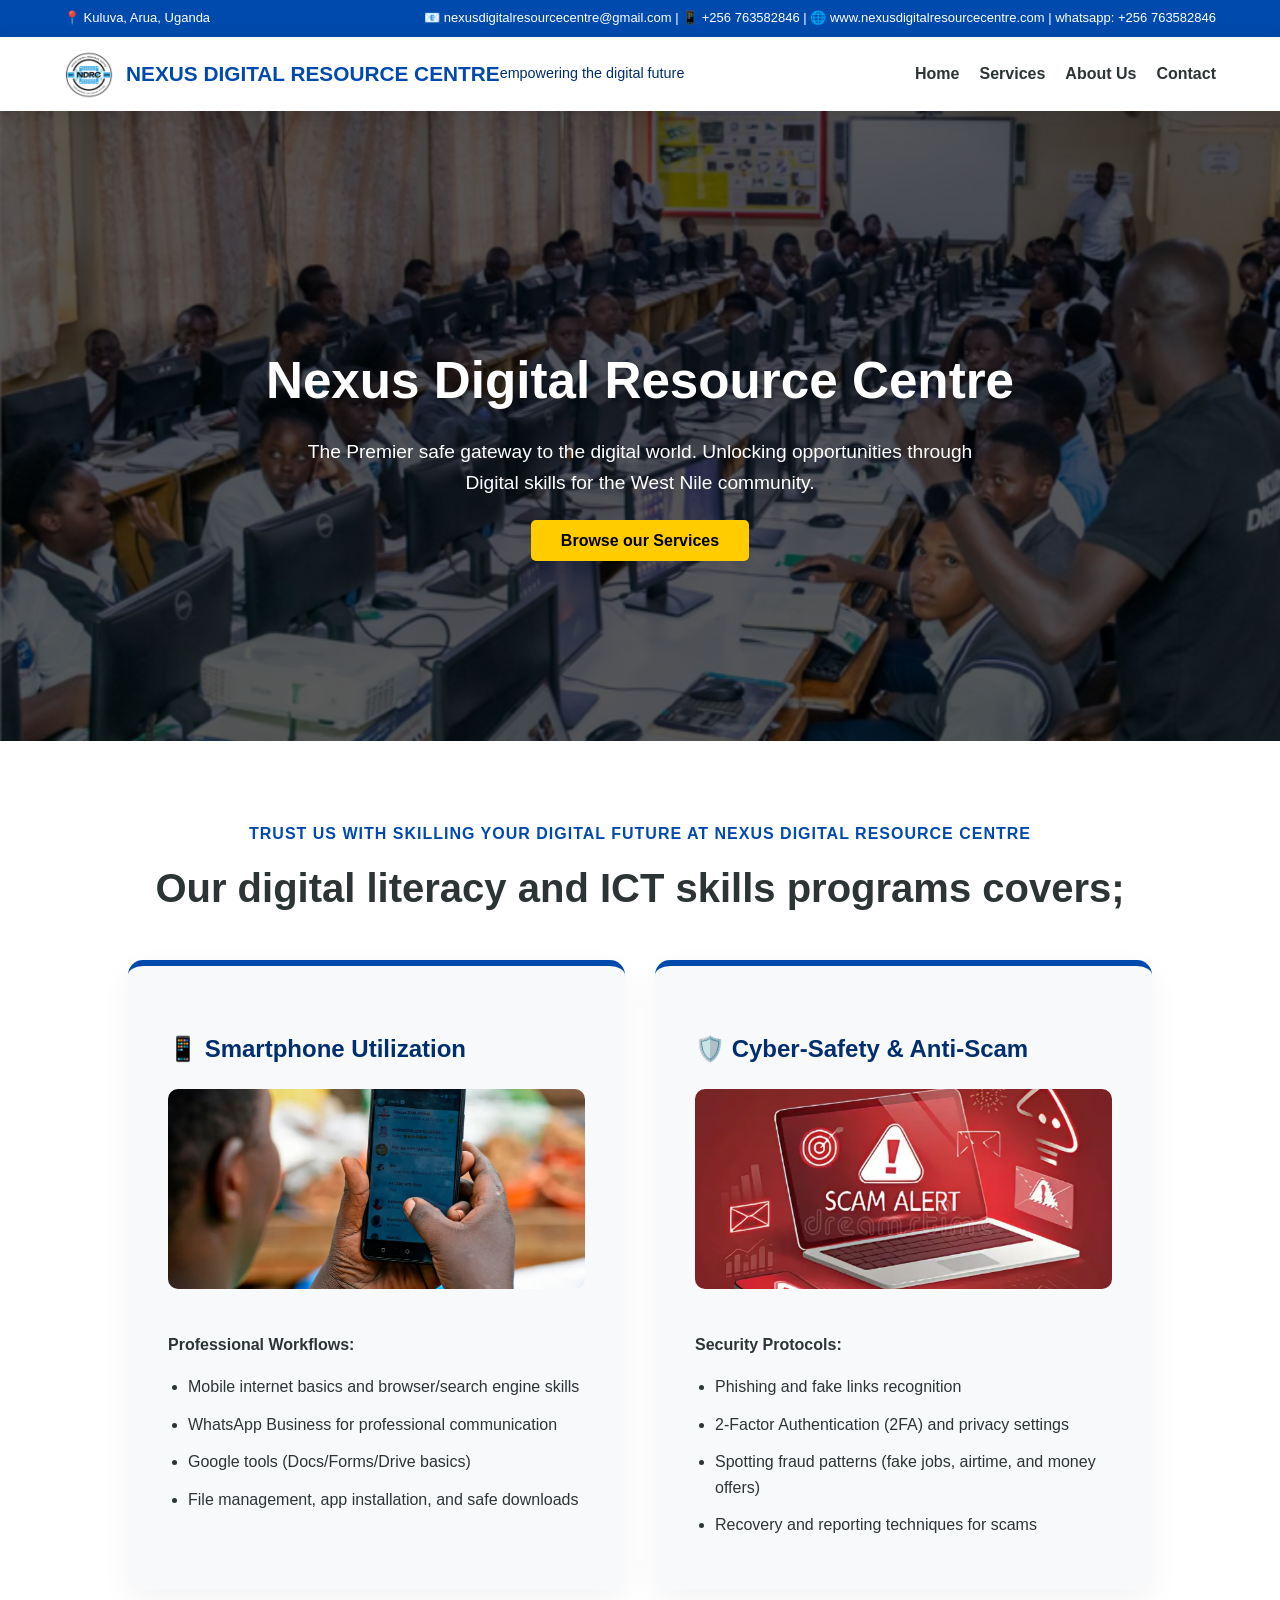
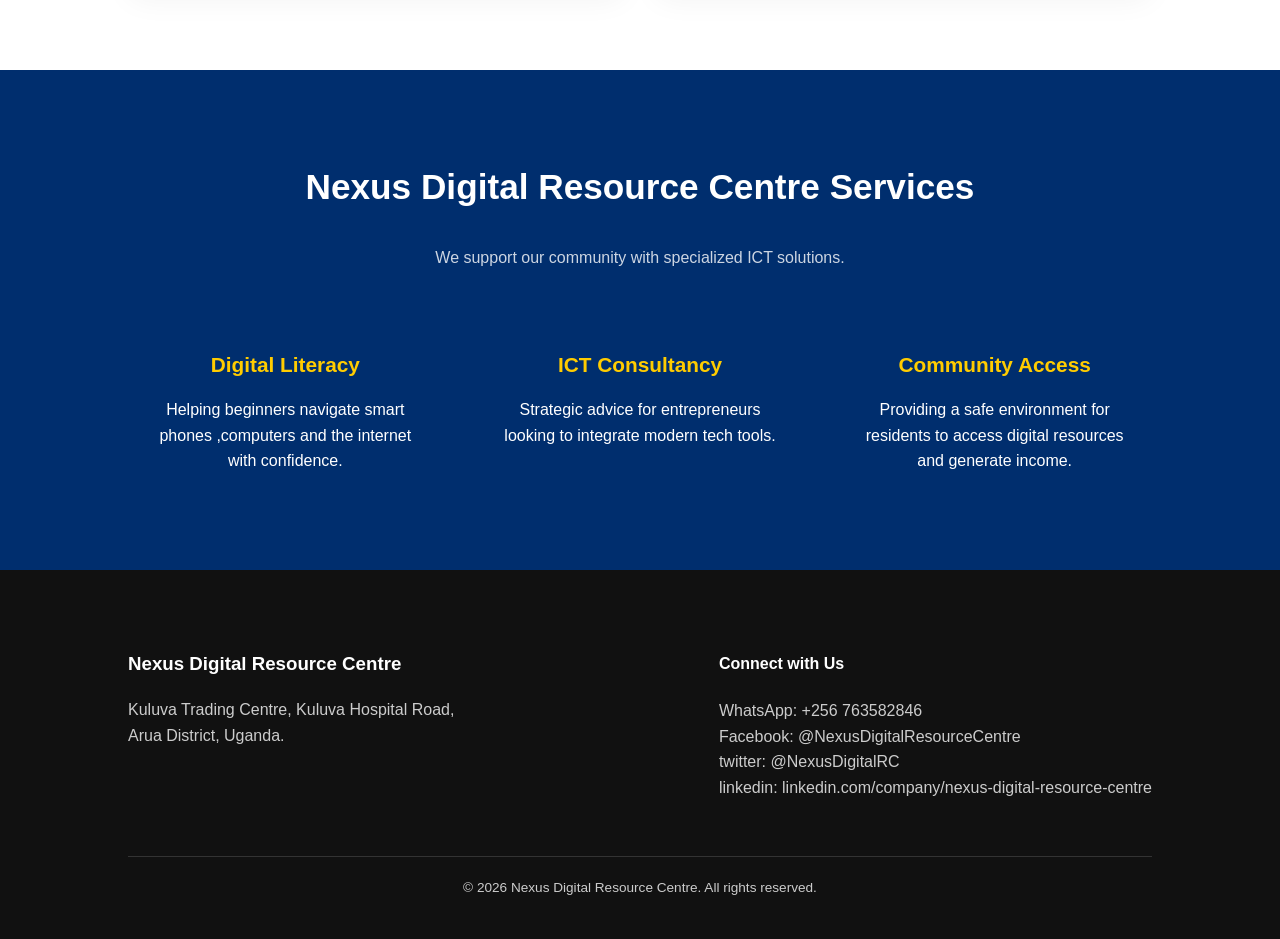
==== index.html @ e02ac918 "updated nexus digital resource centre" ====
<!DOCTYPE html>
<html lang="en">
<head>
    <meta charset="UTF-8">
    <meta name="viewport" content="width=device-width, initial-scale=1.0">
    <title>Nexus Digital Resource Centre | Home</title>
    <style>
        /* Modern Design Variables */
        :root {
            --primary: #004aad;
            --secondary: #002e6e;
            --accent: #ffcc00;
            --light-bg: #f8f9fa;
            --text-dark: #2d3436;
        }

        body { margin: 0; font-family: 'Inter', sans-serif; line-height: 1.6; color: var(--text-dark); scroll-behavior: smooth; }
        
        /* Navigation */
        .top-bar {
            background: var(--primary);
            color: white;
            padding: 8px 5%;
            font-size: 13px;
            display: flex;
            justify-content: space-between;
        }

        header {
            background: #fff;
            padding: 12px 5%;
            display: flex;
            justify-content: space-between;
            align-items: center;
            box-shadow: 0 2px 15px rgba(0,0,0,0.1);
            position: sticky;
            top: 0;
            z-index: 1000;
        }

        .logo-area { display: flex; align-items: center; }
        #logo { width: 50px; height: 50px; border-radius: 50%; }
        .brand-name { margin-left: 12px; font-weight: 800; font-size: 1.3rem; color: var(--primary); }
        .brand-tagline { font-size: 0.9rem; color: var(--secondary); margin-right: 12px;}
        nav ul { list-style: none; margin: 0; padding: 0; display: flex; }
        nav ul li { margin-left: 20px; }
        nav ul li a { text-decoration: none; color: var(--text-dark); font-weight: 600; transition: 0.3s; }
        nav ul li a:hover { color: var(--primary); }

        /* Hero Section */
        .hero { 
            height: 70vh; 
            display: flex; 
            align-items: center; 
            justify-content: center; 
            text-align: center; 
            color: white; 
            background: linear-gradient(rgba(0,0,0,0.65), rgba(0,0,0,0.65)), url('trainee.png') center/cover no-repeat;
        }
        .hero-content h1 { font-size: 3.2rem; margin-bottom: 15px; text-shadow: 2px 2px 4px rgba(0,0,0,0.3); }
        .hero-content p { font-size: 1.2rem; max-width: 700px; margin: 0 auto 30px; }

        /* Bootcamp Highlight (First Priority) */
        .bootcamp-section { padding: 80px 10%; background: #fff; }
        .section-tag { color: var(--primary); font-weight: bold; text-transform: uppercase; letter-spacing: 1px; }
        .grid { display: grid; grid-template-columns: repeat(auto-fit, minmax(320px, 1fr)); gap: 30px; margin-top: 40px; }

        .bootcamp-card {
            background: var(--light-bg);
            padding: 40px;
            border-radius: 15px;
            border-top: 6px solid var(--primary);
            box-shadow: 0 10px 30px rgba(0,0,0,0.05);
            transition: 0.3s ease;
        }
        .bootcamp-card:hover { transform: translateY(-10px); }
        .bootcamp-card h3 { font-size: 1.5rem; margin-bottom: 20px; color: var(--secondary); }
        .bootcamp-card ul { padding-left: 20px; margin: 0; }
        .bootcamp-card ul li { margin-bottom: 12px; }

        /* Services Section (Secondary) */
        .services-section { padding: 60px 10%; background: var(--secondary); color: white; }
        .services-grid { display: flex; flex-wrap: wrap; justify-content: center; gap: 40px; margin-top: 30px; }
        .service-item { flex: 1; min-width: 250px; text-align: center; padding: 20px; }
        .service-item h4 { font-size: 1.3rem; margin-bottom: 10px; color: var(--accent); }

        /* Footer */
        footer { background: #111; color: #ccc; padding: 60px 10% 20px; }
        .footer-flex { display: flex; justify-content: space-between; flex-wrap: wrap; gap: 30px; }
        .footer-bottom { border-top: 1px solid #333; margin-top: 40px; padding: 20px 0; text-align: center; font-size: 0.85rem; }
    </style>
</head>
<body>

    <div class="top-bar">
        <span>📍 Kuluva, Arua, Uganda</span>
        <span>📧 nexusdigitalresourcecentre@gmail.com | 📱 +256 763582846 | 🌐 www.nexusdigitalresourcecentre.com | whatsapp: +256 763582846</span>
    </div>

    <header>
        <div class="logo-area">
            <img src="canva-log.png" id="logo" alt="Nexus Logo">
            <span class="brand-name">NEXUS DIGITAL RESOURCE CENTRE <br></span>
            <span class="brand-tagline"> empowering the digital future</span>
        </div>
        <nav>
            <ul>
                <li><a href="landing.html">Home</a></li>
                <li><a href="activities.html">Services</a></li>
                <li><a href="about.html">About Us</a></li>
                <li><a href="contact.html">Contact</a></li>
            </ul>
        </nav>
    </header>

    <section class="hero">
        <div class="hero-content">
            <h1>Nexus Digital Resource Centre</h1>
            <p>The Premier safe gateway to the digital world. Unlocking opportunities through Digital skills for the West Nile community.</p>
            <a href="activities.html" style="background: var(--accent); color: #000; padding: 12px 30px; border-radius: 5px; text-decoration: none; font-weight: bold;">Browse our Services</a>
        </div>
    </section>

    <section class="bootcamp-section" id="bootcamps">
        <center>
            <span class="section-tag">Trust us with skilling your Digital Future at Nexus Digital Resource Centre   </span>
            <h2 style="font-size: 2.5rem; margin: 10px 0;">Our digital literacy and ICT skills programs covers;</h2>
        </center>

        <div class="grid">
            <div class="bootcamp-card">
                <h3>📱 Smartphone Utilization</h3>
                <img src="user-with smartphone.png" alt="user learning" style="width: 100%; height: 200px; object-fit: cover; border-radius: 10px; margin-bottom: 20px;">
                <p><strong>Professional Workflows:</strong></p>
                <ul>
                    <li>Mobile internet basics and browser/search engine skills</li>
                    <li>WhatsApp Business for professional communication</li>
                    <li>Google tools (Docs/Forms/Drive basics)</li>
                    <li>File management, app installation, and safe downloads</li>
                </ul>
            </div>

            <div class="bootcamp-card">
                <h3>🛡️ Cyber-Safety & Anti-Scam</h3>
                <img src="scam-alert.png" alt="scam alert" style="width: 100%; height: 200px; object-fit: cover; border-radius: 10px; margin-bottom: 20px;">
                <p><strong>Security Protocols:</strong></p>
                <ul>
                    <li>Phishing and fake links recognition</li>
                    <li>2-Factor Authentication (2FA) and privacy settings</li>
                    <li>Spotting fraud patterns (fake jobs, airtime, and money offers)</li>
                    <li>Recovery and reporting techniques for scams</li>
                </ul>
            </div>
        </div>
    </section>

    <section class="services-section" id="services">
        <center>
            <h2 style="font-size: 2.2rem;">Nexus Digital Resource Centre Services</h2>
            <p style="opacity: 0.8;"> We support our community with specialized ICT solutions.</p>
        </center>
        <div class="services-grid">
            <div class="service-item">
                <h4>Digital Literacy</h4>
                <p>Helping beginners navigate smart phones ,computers and the internet with confidence.</p>
            </div>
            <div class="service-item">
                <h4>ICT Consultancy</h4>
                <p>Strategic advice for entrepreneurs looking to integrate modern tech tools.</p>
            </div>
            <div class="service-item">
                <h4>Community Access</h4>
                <p>Providing a safe environment for residents to access digital resources and generate income.</p>
            </div>
        </div>
    </section>

    <footer>
        <div class="footer-flex">
            <div>
                <h3 style="color: #fff;">Nexus Digital Resource Centre</h3>
                <p>Kuluva Trading Centre, Kuluva Hospital Road,<br>Arua District, Uganda.</p>
            </div>
            <div>
                <h4 style="color: #fff;">Connect with Us</h4>
                <p>WhatsApp: +256 763582846<br>Facebook: @NexusDigitalResourceCentre <br>twitter: @NexusDigitalRC <br>linkedin: linkedin.com/company/nexus-digital-resource-centre   </p>
            </div>
        </div>
        <div class="footer-bottom">
            &copy; 2026 Nexus Digital Resource Centre. All rights reserved.
        </div>
    </footer>

</body>
</html>
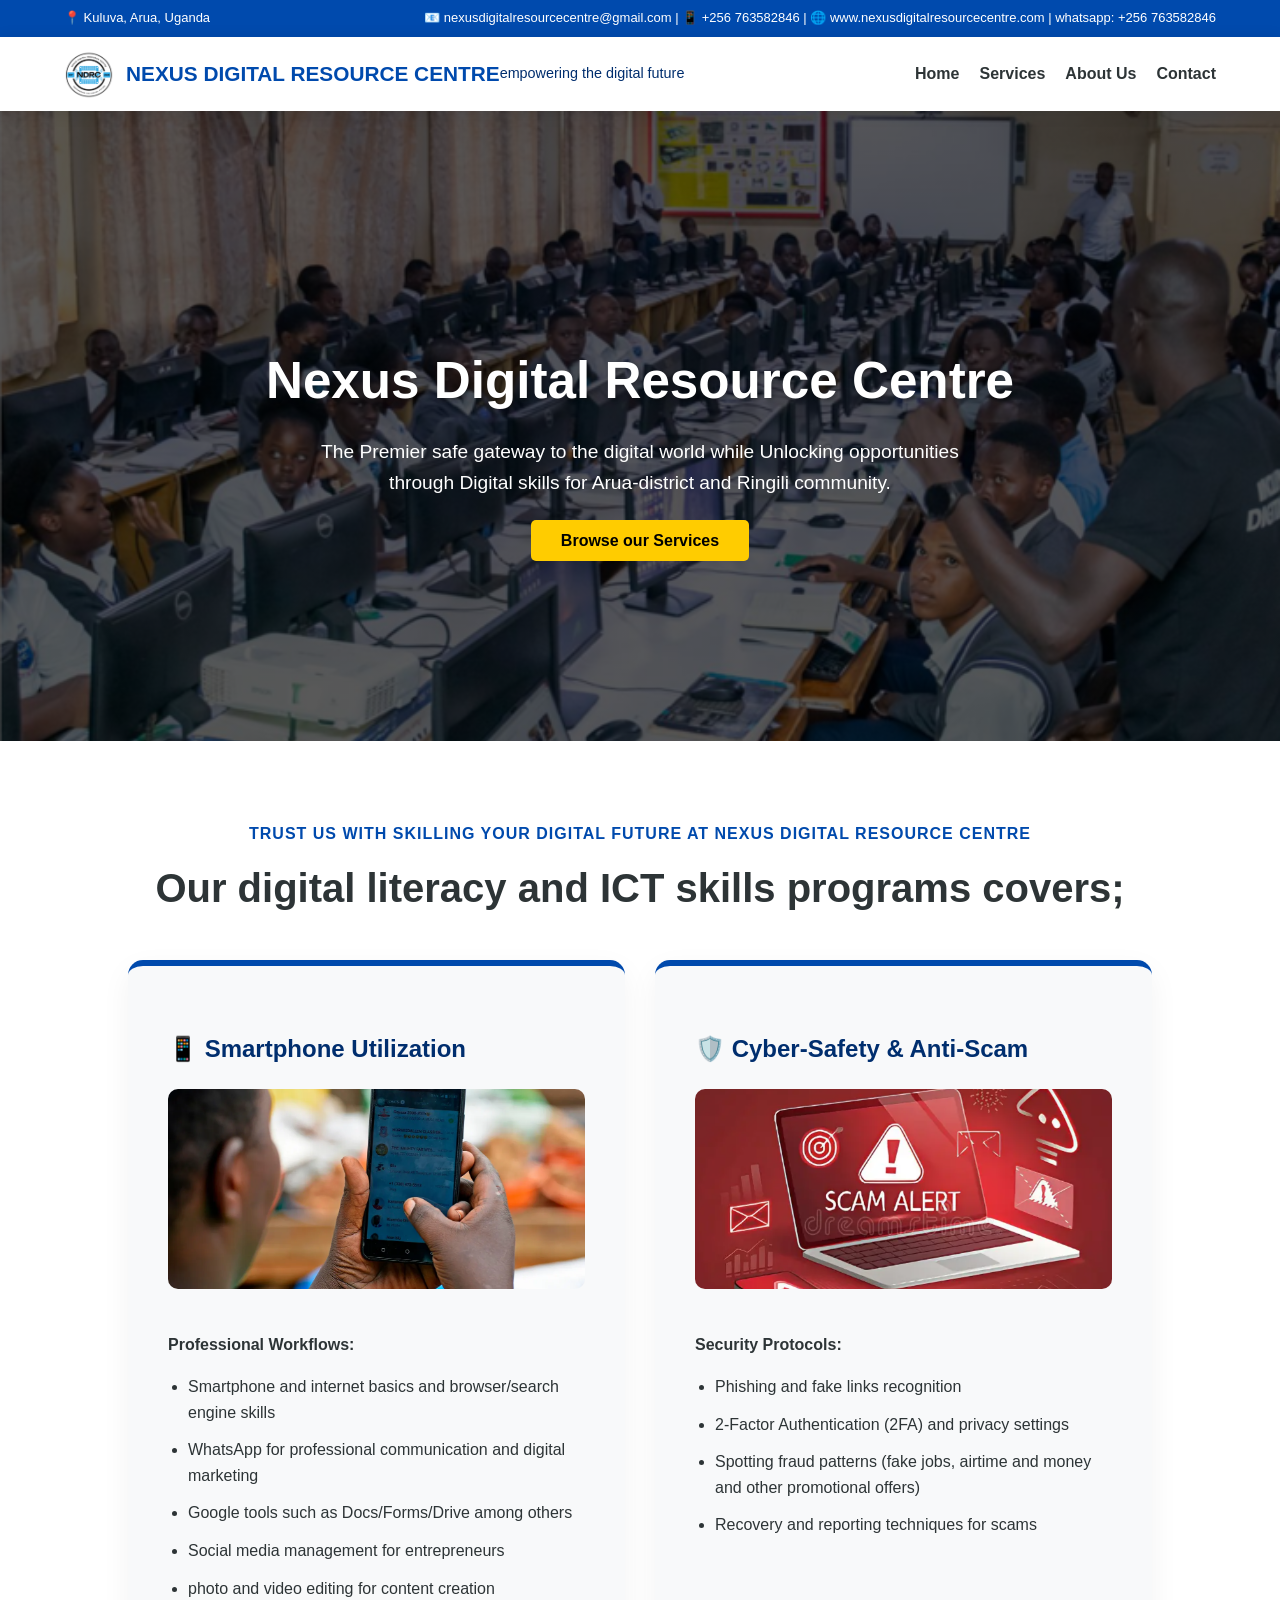
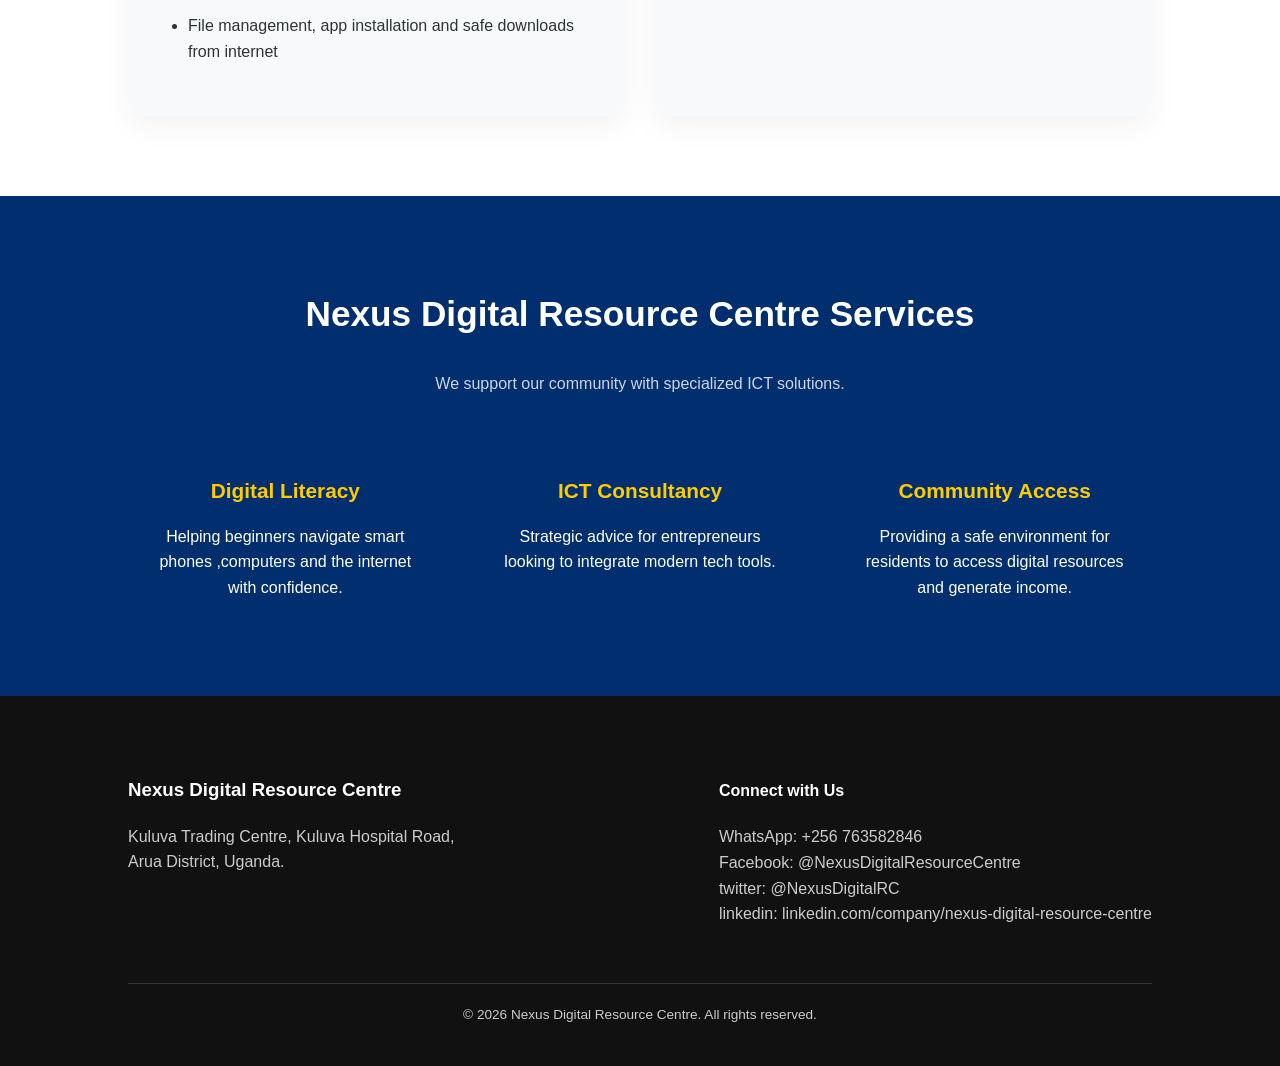
==== commit 0d6ae0db: "Third update nexus digital resource centre" ====
--- a/index.html
+++ b/index.html
@@ -105,7 +105,7 @@
         </div>
         <nav>
             <ul>
-                <li><a href="landing.html">Home</a></li>
+                <li><a href="index.html">Home</a></li>
                 <li><a href="activities.html">Services</a></li>
                 <li><a href="about.html">About Us</a></li>
                 <li><a href="contact.html">Contact</a></li>
@@ -116,7 +116,7 @@
     <section class="hero">
         <div class="hero-content">
             <h1>Nexus Digital Resource Centre</h1>
-            <p>The Premier safe gateway to the digital world. Unlocking opportunities through Digital skills for the West Nile community.</p>
+            <p>The Premier safe gateway to the digital world while Unlocking opportunities through Digital skills for Arua-district and Ringili community.</p>
             <a href="activities.html" style="background: var(--accent); color: #000; padding: 12px 30px; border-radius: 5px; text-decoration: none; font-weight: bold;">Browse our Services</a>
         </div>
     </section>
@@ -133,10 +133,12 @@
                 <img src="user-with smartphone.png" alt="user learning" style="width: 100%; height: 200px; object-fit: cover; border-radius: 10px; margin-bottom: 20px;">
                 <p><strong>Professional Workflows:</strong></p>
                 <ul>
-                    <li>Mobile internet basics and browser/search engine skills</li>
-                    <li>WhatsApp Business for professional communication</li>
-                    <li>Google tools (Docs/Forms/Drive basics)</li>
-                    <li>File management, app installation, and safe downloads</li>
+                    <li>Smartphone and internet basics and browser/search engine skills</li>
+                    <li>WhatsApp for professional communication and digital marketing</li>
+                    <li>Google tools such as Docs/Forms/Drive among others</li>
+                    <li>Social media management for entrepreneurs</li>
+                    <li>photo and video editing for content creation</li>
+                    <li>File management, app installation and safe downloads from internet</li>
                 </ul>
             </div>
 
@@ -147,7 +149,7 @@
                 <ul>
                     <li>Phishing and fake links recognition</li>
                     <li>2-Factor Authentication (2FA) and privacy settings</li>
-                    <li>Spotting fraud patterns (fake jobs, airtime, and money offers)</li>
+                    <li>Spotting fraud patterns (fake jobs, airtime and money and other promotional offers)</li>
                     <li>Recovery and reporting techniques for scams</li>
                 </ul>
             </div>
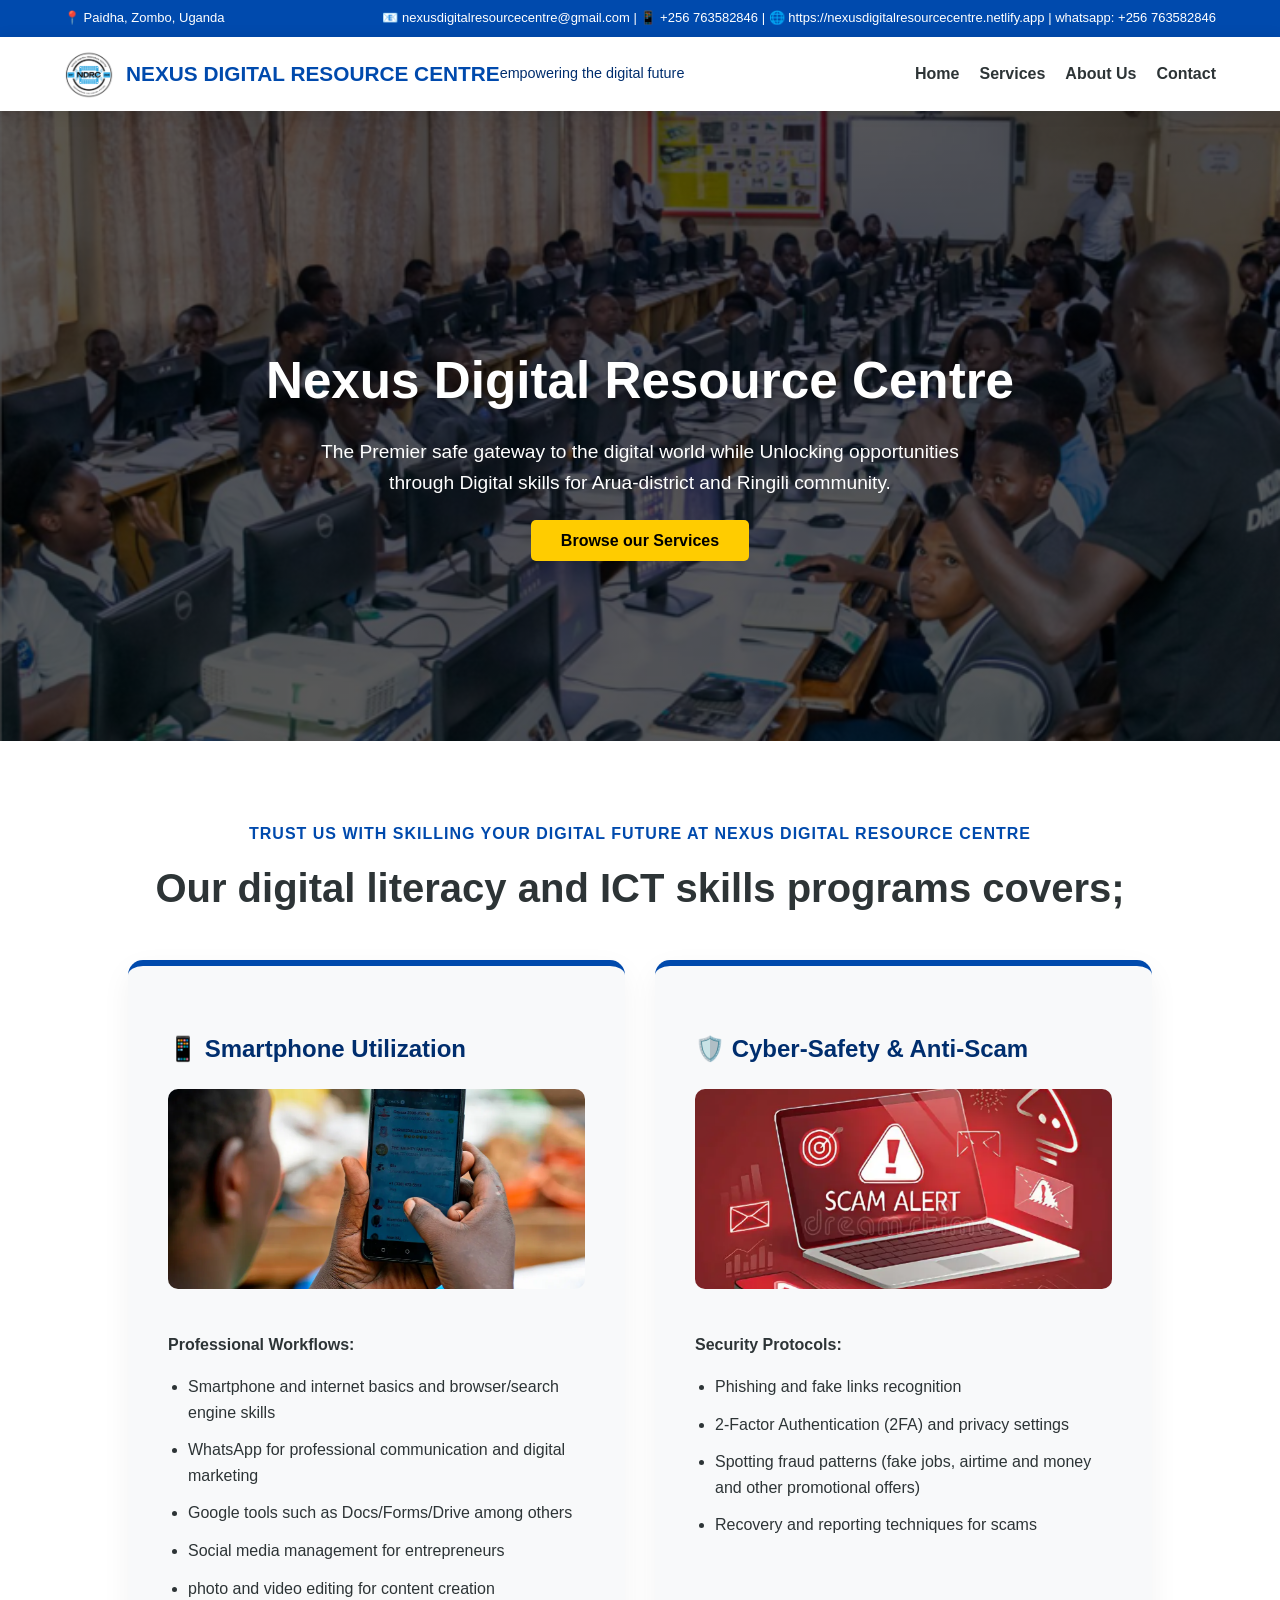
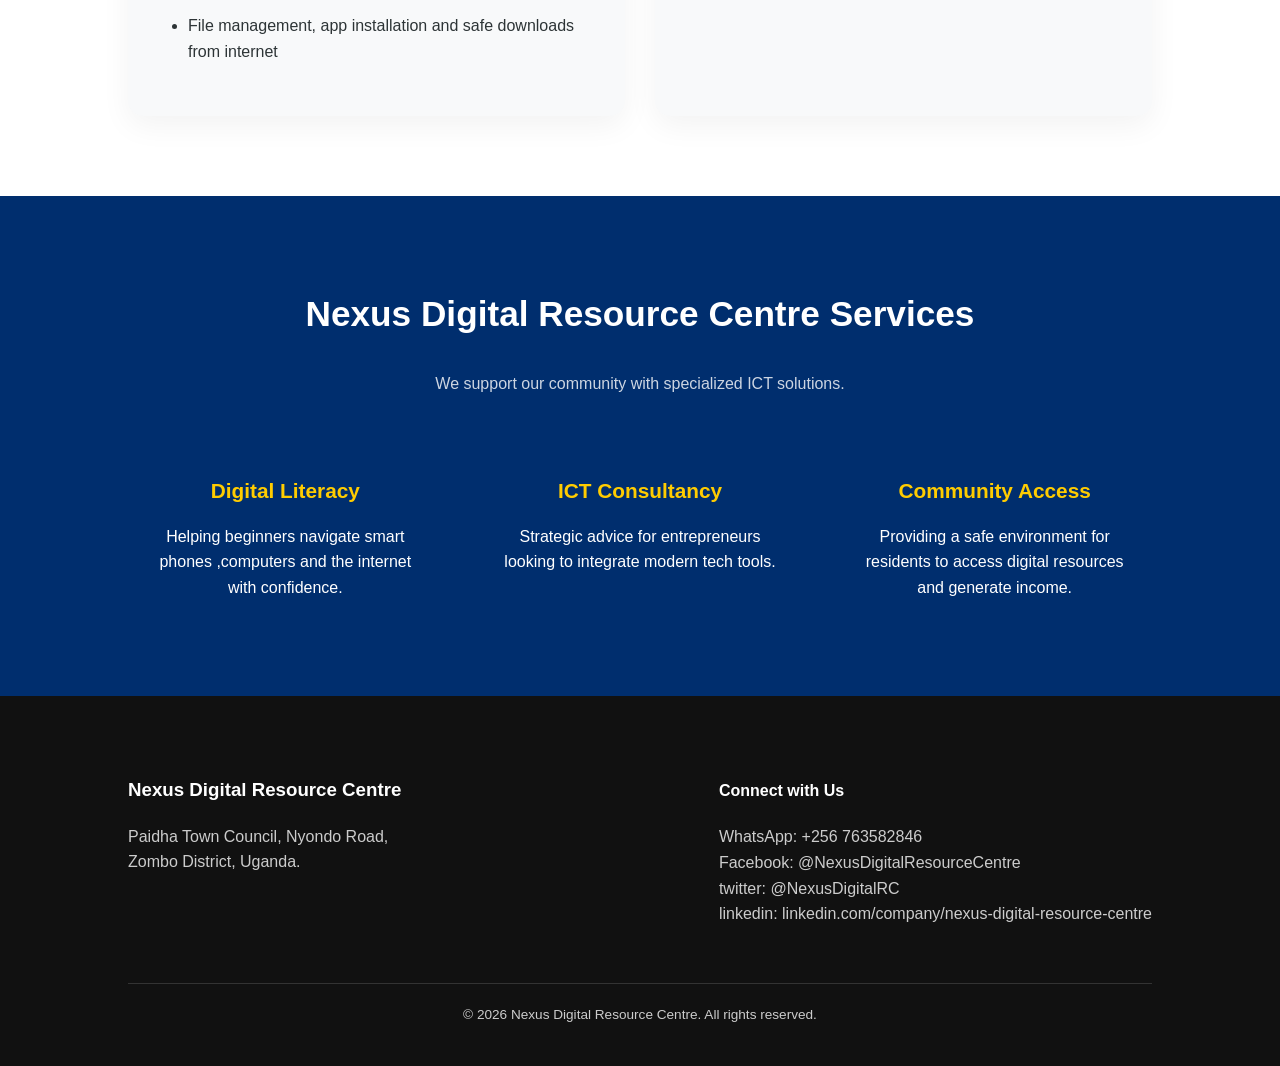
==== commit 9eba084f: "first nexus website" ====
--- a/index.html
+++ b/index.html
@@ -93,8 +93,8 @@
 <body>
 
     <div class="top-bar">
-        <span>📍 Kuluva, Arua, Uganda</span>
-        <span>📧 nexusdigitalresourcecentre@gmail.com | 📱 +256 763582846 | 🌐 www.nexusdigitalresourcecentre.com | whatsapp: +256 763582846</span>
+        <span>📍 Paidha, Zombo, Uganda</span>
+        <span>📧 nexusdigitalresourcecentre@gmail.com | 📱 +256 763582846 | 🌐 https://nexusdigitalresourcecentre.netlify.app | whatsapp: +256 763582846</span>
     </div>
 
     <header>
@@ -181,7 +181,7 @@
         <div class="footer-flex">
             <div>
                 <h3 style="color: #fff;">Nexus Digital Resource Centre</h3>
-                <p>Kuluva Trading Centre, Kuluva Hospital Road,<br>Arua District, Uganda.</p>
+                <p>Paidha Town Council, Nyondo Road,<br>Zombo District, Uganda.</p>
             </div>
             <div>
                 <h4 style="color: #fff;">Connect with Us</h4>
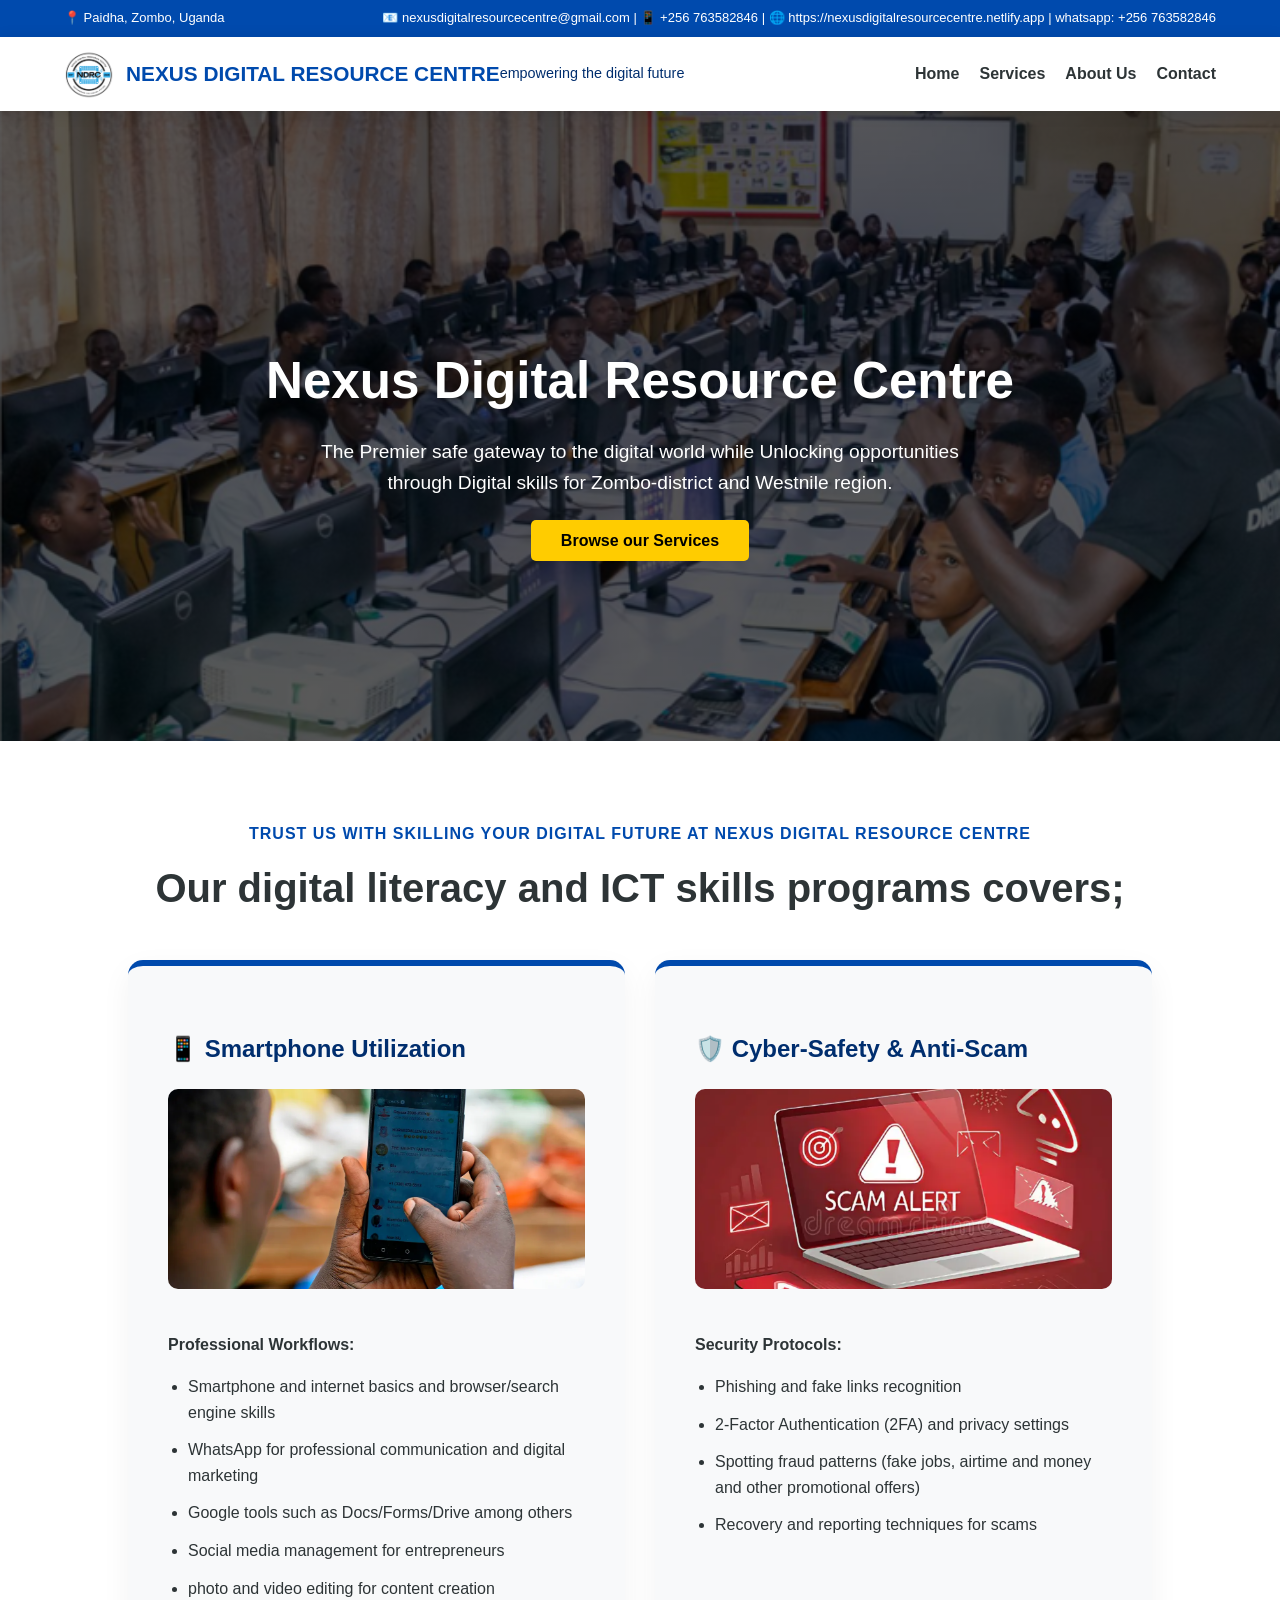
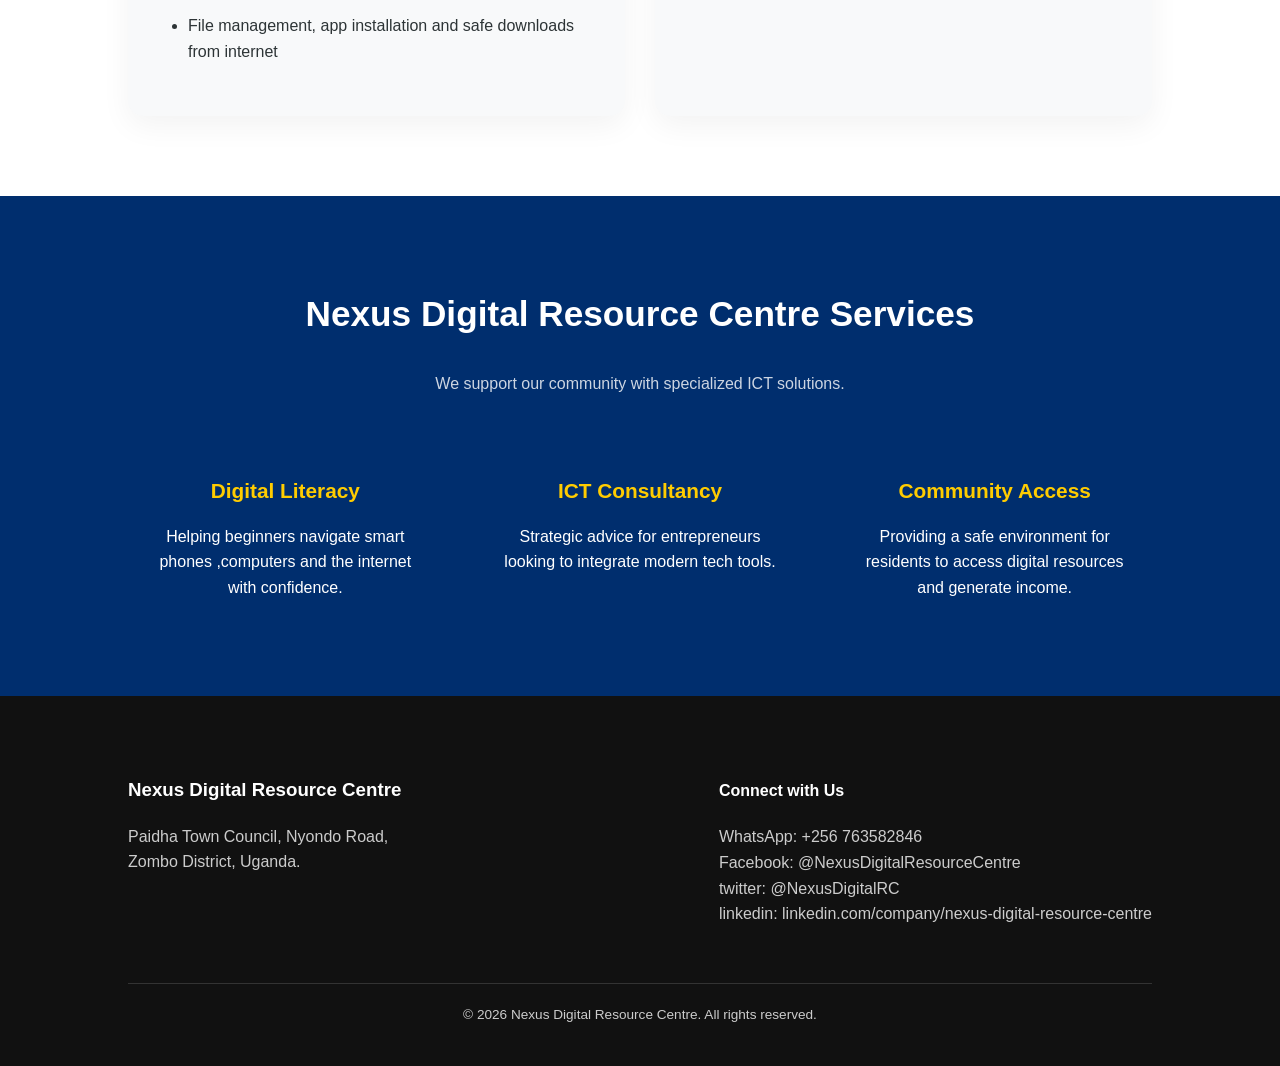
==== commit e2318b6a: "second edition" ====
--- a/index.html
+++ b/index.html
@@ -116,7 +116,7 @@
     <section class="hero">
         <div class="hero-content">
             <h1>Nexus Digital Resource Centre</h1>
-            <p>The Premier safe gateway to the digital world while Unlocking opportunities through Digital skills for Arua-district and Ringili community.</p>
+            <p>The Premier safe gateway to the digital world while Unlocking opportunities through Digital skills for Zombo-district and Westnile region.</p>
             <a href="activities.html" style="background: var(--accent); color: #000; padding: 12px 30px; border-radius: 5px; text-decoration: none; font-weight: bold;">Browse our Services</a>
         </div>
     </section>
